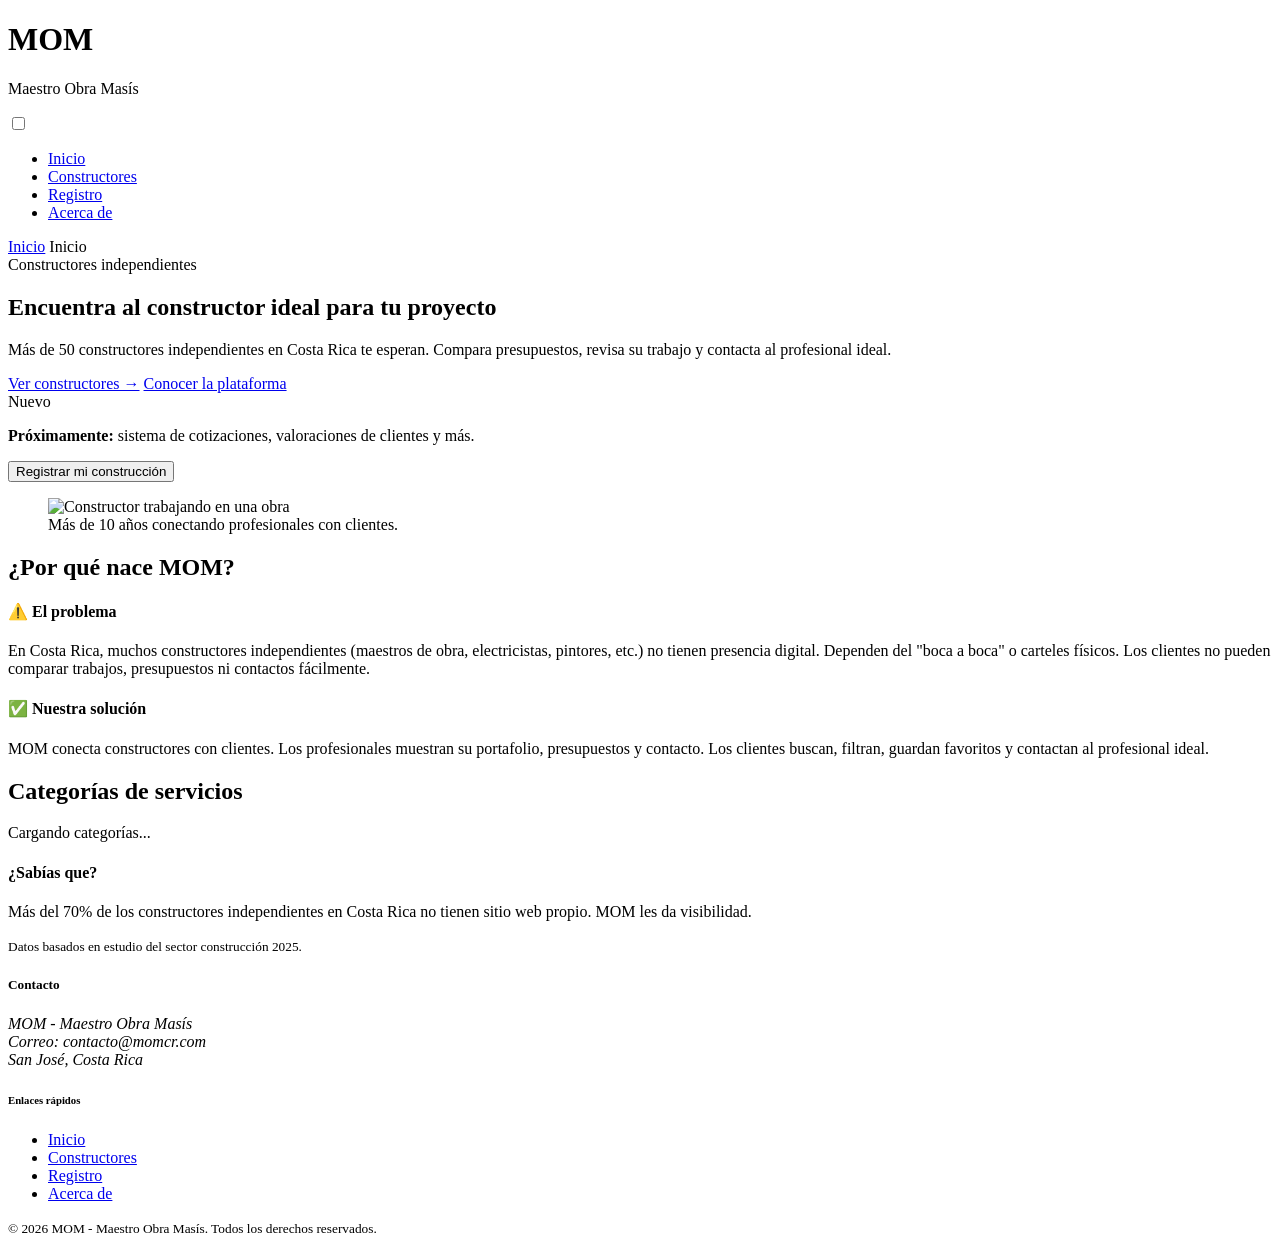
==== html/index.html @ bb2821d4 "Páginas completas: inicio, constructores, registro, acerca - rojo y blanco" ====
<!DOCTYPE html>
<html lang="es">
<head>
    <meta charset="UTF-8">
    <meta name="viewport" content="width=device-width, initial-scale=1.0">
    <meta name="description" content="MOM - Maestro Obra Masís. Encuentra constructores independientes en Costa Rica.">
    <meta name="keywords" content="constructores, Costa Rica, maestros de obra, construcción, remodelación">
    <meta name="author" content="MOM">
    <link rel="stylesheet" href="css/styles.css">
    <title>MOM | Inicio - Constructores Costa Rica</title>
</head>
<body>
    <header class="site-header">
        <div class="container header-content">
            <div class="logo">
                <h1>MOM</h1>
                <p>Maestro Obra Masís</p>
            </div>

            <input type="checkbox" id="menu-toggle" class="menu-toggle">
            <label for="menu-toggle" class="menu-button">
                <span></span>
                <span></span>
                <span></span>
            </label>

            <nav class="main-nav">
                <ul>
                    <li><a href="index.html" class="active">Inicio</a></li>
                    <li><a href="constructores.html">Constructores</a></li>
                    <li><a href="registro.html">Registro</a></li>
                    <li><a href="acerca.html">Acerca de</a></li>
                </ul>
            </nav>
        </div>
    </header>

    <nav class="breadcrumb" aria-label="Ubicación actual">
        <div class="container">
            <a href="index.html">Inicio</a>
            <span>Inicio</span>
        </div>
    </nav>

    <main>
        <section class="hero">
            <div class="container hero-content">
                <div class="hero-text">
                    <span class="hero-badge">Constructores independientes</span>
                    <h1>Encuentra al constructor ideal para tu proyecto</h1>
                    <p>Más de 50 constructores independientes en Costa Rica te esperan. Compara presupuestos, revisa su trabajo y contacta al profesional ideal.</p>
                    <div class="hero-actions">
                        <a class="btn-primary" href="constructores.html">Ver constructores →</a>
                        <a class="btn-link" href="#problema-solucion">Conocer la plataforma</a>
                    </div>

                    <div class="hero-info">
                        <span class="info-label">Nuevo</span>
                        <p><strong>Próximamente:</strong> sistema de cotizaciones, valoraciones de clientes y más.</p>
                        <button class="btn-secondary" onclick="window.location.href='registro.html'">Registrar mi construcción</button>
                    </div>
                </div>

                <figure class="hero-image">
                    <img src="https://placehold.co/600x400/c0392b/white?text=Construccion+CR" alt="Constructor trabajando en una obra">
                    <figcaption>Más de 10 años conectando profesionales con clientes.</figcaption>
                </figure>
            </div>
        </section>

        <section id="problema-solucion" class="problema-solucion">
            <div class="container">
                <h2>¿Por qué nace MOM?</h2>
                <div class="problema-solucion-grid">
                    <div class="card-problema">
                        <h4>⚠️ El problema</h4>
                        <p>En Costa Rica, muchos constructores independientes (maestros de obra, electricistas, pintores, etc.) no tienen presencia digital. Dependen del "boca a boca" o carteles físicos. Los clientes no pueden comparar trabajos, presupuestos ni contactos fácilmente.</p>
                    </div>
                    <div class="card-solucion">
                        <h4>✅ Nuestra solución</h4>
                        <p>MOM conecta constructores con clientes. Los profesionales muestran su portafolio, presupuestos y contacto. Los clientes buscan, filtran, guardan favoritos y contactan al profesional ideal.</p>
                    </div>
                </div>
            </div>
        </section>

        <section class="categorias-dinamicas">
            <div class="container">
                <h2>Categorías de servicios</h2>
                <div class="categorias-grid" id="categorias-container">
                    <p>Cargando categorías...</p>
                </div>
            </div>
        </section>
    </main>

    <aside>
        <h4>¿Sabías que?</h4>
        <p>Más del 70% de los constructores independientes en Costa Rica no tienen sitio web propio. MOM les da visibilidad.</p>
        <small>Datos basados en estudio del sector construcción 2025.</small>
    </aside>

    <footer>
        <h5>Contacto</h5>
        <address>
            MOM - Maestro Obra Masís<br>
            Correo: contacto@momcr.com<br>
            San José, Costa Rica
        </address>

        <h6>Enlaces rápidos</h6>
        <ul>
            <li><a href="index.html">Inicio</a></li>
            <li><a href="constructores.html">Constructores</a></li>
            <li><a href="registro.html">Registro</a></li>
            <li><a href="acerca.html">Acerca de</a></li>
        </ul>

        <p><small>&copy; 2026 MOM - Maestro Obra Masís. Todos los derechos reservados.</small></p>
    </footer>

    <script src="js/main.js"></script>
</body>
</html>
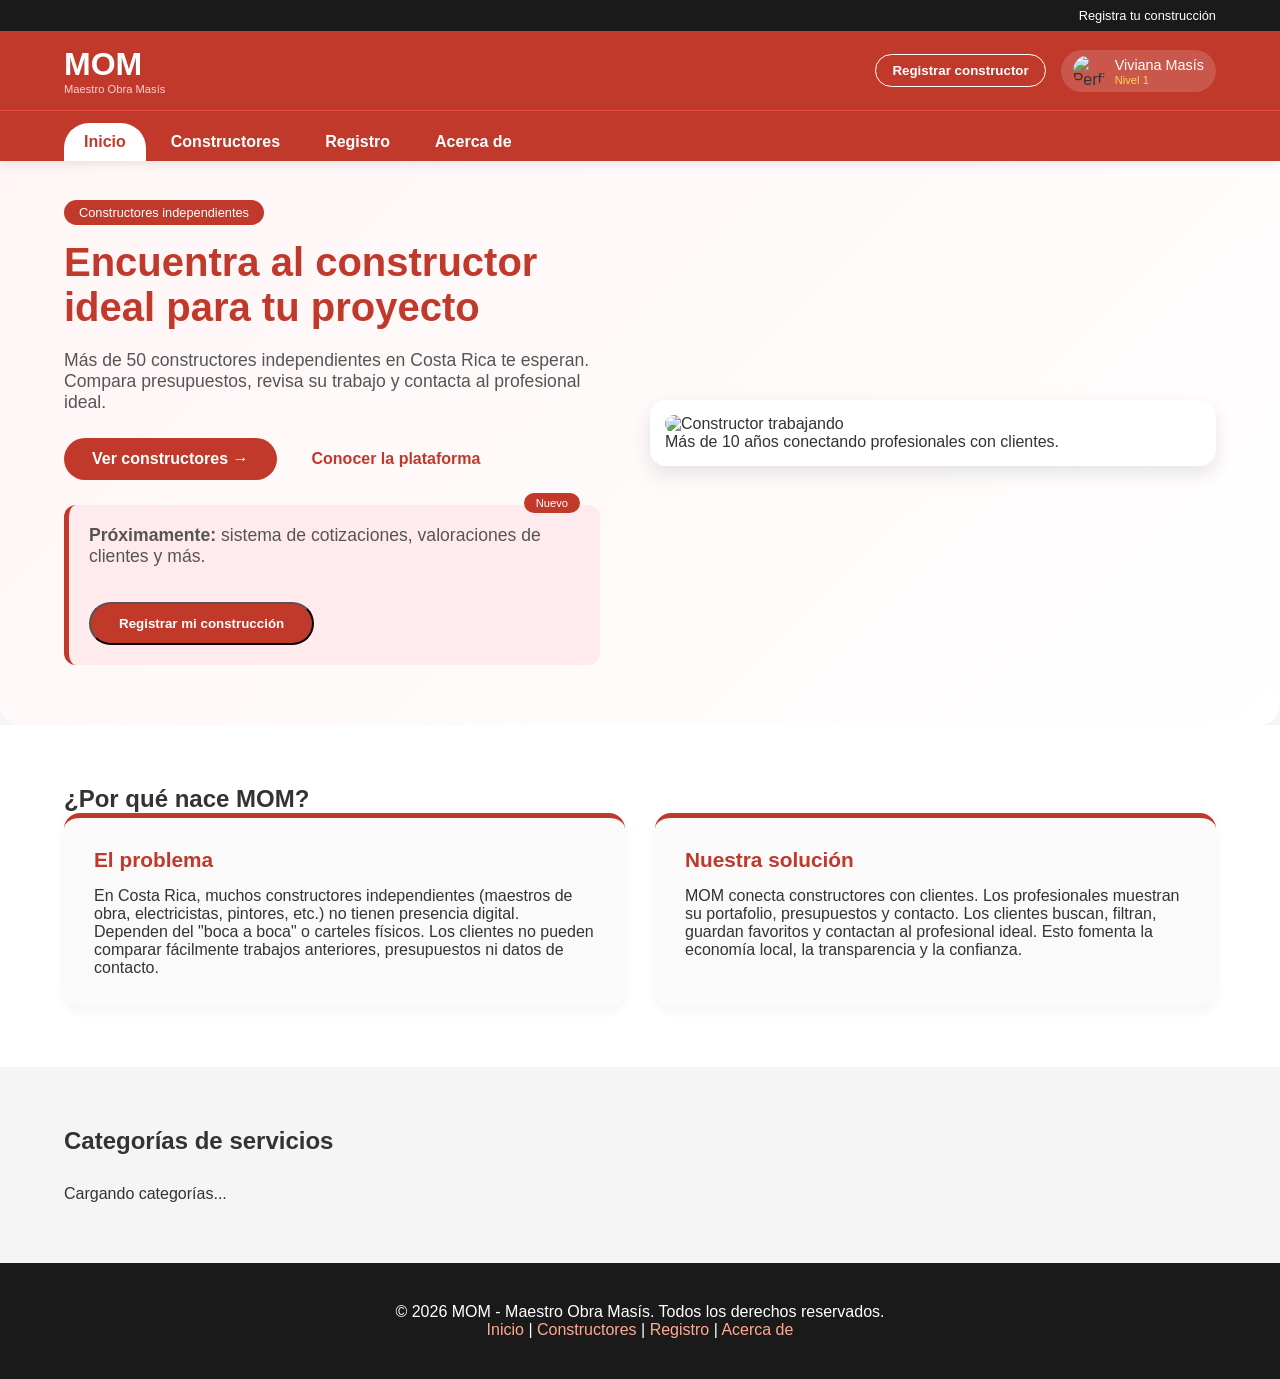
==== commit e9844f39: "actualización" ====
--- a/html/index.html
+++ b/html/index.html
@@ -3,44 +3,50 @@
 <head>
     <meta charset="UTF-8">
     <meta name="viewport" content="width=device-width, initial-scale=1.0">
-    <meta name="description" content="MOM - Maestro Obra Masís. Encuentra constructores independientes en Costa Rica.">
-    <meta name="keywords" content="constructores, Costa Rica, maestros de obra, construcción, remodelación">
-    <meta name="author" content="MOM">
-    <link rel="stylesheet" href="css/styles.css">
-    <title>MOM | Inicio - Constructores Costa Rica</title>
+    <title>MOM | Constructores Costa Rica</title>
+    <link rel="stylesheet" href="../css/styles.css">
 </head>
 <body>
     <header class="site-header">
-        <div class="container header-content">
-            <div class="logo">
-                <h1>MOM</h1>
-                <p>Maestro Obra Masís</p>
+        <!-- Barra superior negra solo con registro -->
+        <div class="top-bar">
+            <div class="container">
+                <a href="registro.html">Registra tu construcción</a>
             </div>
+        </div>
 
-            <input type="checkbox" id="menu-toggle" class="menu-toggle">
-            <label for="menu-toggle" class="menu-button">
-                <span></span>
-                <span></span>
-                <span></span>
-            </label>
+        <!-- Barra principal con logo y acciones -->
+        <div class="main-header">
+            <div class="container">
+                <div class="logo">
+                    <h1>MOM</h1>
+                    <p>Maestro Obra Masís</p>
+                </div>
+                <div class="header-actions">
+                    <button class="btn-registro" onclick="window.location.href='registro.html'">Registrar constructor</button>
+                    <div class="perfil" onclick="window.location.href='acerca.html'">
+                        <img src="https://placehold.co/40x40/c0392b/white?text=V" alt="Perfil">
+                        <div>
+                            <span>Viviana Masís</span>
+                            <div class="nivel">Nivel 1</div>
+                        </div>
+                    </div>
+                </div>
+            </div>
+        </div>
 
-            <nav class="main-nav">
+        <!-- Pestañas de navegación -->
+        <div class="nav-tabs">
+            <div class="container">
                 <ul>
                     <li><a href="index.html" class="active">Inicio</a></li>
                     <li><a href="constructores.html">Constructores</a></li>
                     <li><a href="registro.html">Registro</a></li>
                     <li><a href="acerca.html">Acerca de</a></li>
                 </ul>
-            </nav>
+            </div>
         </div>
     </header>
-
-    <nav class="breadcrumb" aria-label="Ubicación actual">
-        <div class="container">
-            <a href="index.html">Inicio</a>
-            <span>Inicio</span>
-        </div>
-    </nav>
 
     <main>
         <section class="hero">
@@ -50,21 +56,19 @@
                     <h1>Encuentra al constructor ideal para tu proyecto</h1>
                     <p>Más de 50 constructores independientes en Costa Rica te esperan. Compara presupuestos, revisa su trabajo y contacta al profesional ideal.</p>
                     <div class="hero-actions">
-                        <a class="btn-primary" href="constructores.html">Ver constructores →</a>
-                        <a class="btn-link" href="#problema-solucion">Conocer la plataforma</a>
+                        <a href="constructores.html" class="btn-primary">Ver constructores →</a>
+                        <a href="#problema-solucion" class="btn-link">Conocer la plataforma</a>
                     </div>
-
                     <div class="hero-info">
                         <span class="info-label">Nuevo</span>
                         <p><strong>Próximamente:</strong> sistema de cotizaciones, valoraciones de clientes y más.</p>
-                        <button class="btn-secondary" onclick="window.location.href='registro.html'">Registrar mi construcción</button>
+                        <button class="btn-primary" onclick="window.location.href='registro.html'" style="margin-top: 10px;">Registrar mi construcción</button>
                     </div>
                 </div>
-
-                <figure class="hero-image">
-                    <img src="https://placehold.co/600x400/c0392b/white?text=Construccion+CR" alt="Constructor trabajando en una obra">
+                <div class="hero-image">
+                    <img src="https://placehold.co/500x400/c0392b/white?text=Construccion+CR" alt="Constructor trabajando">
                     <figcaption>Más de 10 años conectando profesionales con clientes.</figcaption>
-                </figure>
+                </div>
             </div>
         </section>
 
@@ -73,12 +77,12 @@
                 <h2>¿Por qué nace MOM?</h2>
                 <div class="problema-solucion-grid">
                     <div class="card-problema">
-                        <h4>⚠️ El problema</h4>
-                        <p>En Costa Rica, muchos constructores independientes (maestros de obra, electricistas, pintores, etc.) no tienen presencia digital. Dependen del "boca a boca" o carteles físicos. Los clientes no pueden comparar trabajos, presupuestos ni contactos fácilmente.</p>
+                        <h4>El problema</h4>
+                        <p>En Costa Rica, muchos constructores independientes (maestros de obra, electricistas, pintores, etc.) no tienen presencia digital. Dependen del "boca a boca" o carteles físicos. Los clientes no pueden comparar fácilmente trabajos anteriores, presupuestos ni datos de contacto.</p>
                     </div>
                     <div class="card-solucion">
-                        <h4>✅ Nuestra solución</h4>
-                        <p>MOM conecta constructores con clientes. Los profesionales muestran su portafolio, presupuestos y contacto. Los clientes buscan, filtran, guardan favoritos y contactan al profesional ideal.</p>
+                        <h4>Nuestra solución</h4>
+                        <p>MOM conecta constructores con clientes. Los profesionales muestran su portafolio, presupuestos y contacto. Los clientes buscan, filtran, guardan favoritos y contactan al profesional ideal. Esto fomenta la economía local, la transparencia y la confianza.</p>
                     </div>
                 </div>
             </div>
@@ -94,31 +98,18 @@
         </section>
     </main>
 
-    <aside>
-        <h4>¿Sabías que?</h4>
-        <p>Más del 70% de los constructores independientes en Costa Rica no tienen sitio web propio. MOM les da visibilidad.</p>
-        <small>Datos basados en estudio del sector construcción 2025.</small>
-    </aside>
-
     <footer>
-        <h5>Contacto</h5>
-        <address>
-            MOM - Maestro Obra Masís<br>
-            Correo: contacto@momcr.com<br>
-            San José, Costa Rica
-        </address>
-
-        <h6>Enlaces rápidos</h6>
-        <ul>
-            <li><a href="index.html">Inicio</a></li>
-            <li><a href="constructores.html">Constructores</a></li>
-            <li><a href="registro.html">Registro</a></li>
-            <li><a href="acerca.html">Acerca de</a></li>
-        </ul>
-
-        <p><small>&copy; 2026 MOM - Maestro Obra Masís. Todos los derechos reservados.</small></p>
+        <div class="container">
+            <p>&copy; 2026 MOM - Maestro Obra Masís. Todos los derechos reservados.</p>
+            <p>
+                <a href="index.html">Inicio</a> | 
+                <a href="constructores.html">Constructores</a> | 
+                <a href="registro.html">Registro</a> | 
+                <a href="acerca.html">Acerca de</a>
+            </p>
+        </div>
     </footer>
 
-    <script src="js/main.js"></script>
+    <script src="../js/main.js"></script>
 </body>
 </html>
--- a/css/styles.css
+++ b/css/styles.css
@@ -0,0 +1,843 @@
+/* =========================
+CSS BASE - MOM Constructores
+Estilo Booking.com en Rojo y Blanco
+========================= */
+
+* {
+    margin: 0;
+    padding: 0;
+    box-sizing: border-box;
+}
+
+body {
+    font-family: 'Segoe UI', Tahoma, Geneva, Verdana, sans-serif;
+    background-color: #f5f5f5;
+    color: #333;
+    padding-top: 140px; /* Espacio para header fijo más grande */
+}
+
+/* =========================
+HEADER ESTILO BOOKING (ROJO)
+========================= */
+
+.site-header {
+    background-color: #c0392b;
+    position: fixed;
+    top: 0;
+    left: 0;
+    width: 100%;
+    z-index: 1000;
+    box-shadow: 0 2px 10px rgba(0, 0, 0, 0.1);
+}
+
+/* Barra superior negra (estilo Booking) */
+.top-bar {
+    background-color: #1a1a1a;
+    padding: 8px 0;
+}
+
+.top-bar .container {
+    display: flex;
+    justify-content: flex-end;
+    align-items: center;
+    gap: 20px;
+}
+
+.top-bar a {
+    color: #fff;
+    font-size: 0.8rem;
+    text-decoration: none;
+}
+
+.top-bar a:hover {
+    color: #ffcdd2;
+}
+
+.moneda {
+    background-color: transparent;
+    color: white;
+    border: 1px solid #555;
+    padding: 4px 8px;
+    border-radius: 4px;
+    cursor: pointer;
+}
+
+.idioma {
+    background: none;
+    border: none;
+    color: white;
+    cursor: pointer;
+}
+
+/* Barra principal */
+.main-header {
+    padding: 15px 0;
+    border-bottom: 1px solid #e74c3c;
+}
+
+.main-header .container {
+    display: flex;
+    justify-content: space-between;
+    align-items: center;
+    flex-wrap: wrap;
+    gap: 20px;
+}
+
+.logo h1 {
+    color: white;
+    font-size: 2rem;
+    margin-bottom: 0;
+}
+
+.logo p {
+    color: #ffcdd2;
+    font-size: 0.7rem;
+}
+
+/* Acciones del header (Registro + Perfil) */
+.header-actions {
+    display: flex;
+    align-items: center;
+    gap: 15px;
+}
+
+.btn-registro {
+    background-color: transparent;
+    color: white;
+    border: 1px solid white;
+    padding: 8px 16px;
+    border-radius: 25px;
+    cursor: pointer;
+    font-weight: bold;
+    transition: all 0.3s ease;
+}
+
+.btn-registro:hover {
+    background-color: white;
+    color: #c0392b;
+}
+
+.perfil {
+    display: flex;
+    align-items: center;
+    gap: 10px;
+    background-color: rgba(255, 255, 255, 0.15);
+    padding: 5px 12px;
+    border-radius: 25px;
+    cursor: pointer;
+}
+
+.perfil img {
+    width: 32px;
+    height: 32px;
+    border-radius: 50%;
+}
+
+.perfil span {
+    color: white;
+    font-size: 0.9rem;
+}
+
+.nivel {
+    font-size: 0.7rem;
+    color: #ffd54f;
+}
+
+/* Pestañas de navegación (estilo Booking) */
+.nav-tabs {
+    padding: 12px 0 0 0;
+}
+
+.nav-tabs ul {
+    list-style: none;
+    display: flex;
+    gap: 5px;
+    flex-wrap: wrap;
+}
+
+.nav-tabs a {
+    display: inline-block;
+    padding: 10px 20px;
+    color: white;
+    text-decoration: none;
+    font-weight: 600;
+    border-radius: 25px 25px 0 0;
+    transition: all 0.3s ease;
+}
+
+.nav-tabs a:hover {
+    background-color: rgba(255, 255, 255, 0.2);
+}
+
+.nav-tabs a.active {
+    background-color: white;
+    color: #c0392b;
+}
+
+/* =========================
+CONTENIDO PRINCIPAL
+========================= */
+
+.container {
+    width: min(90%, 1200px);
+    margin: 0 auto;
+}
+
+.hero {
+    background: linear-gradient(135deg, #fff5f5 0%, #ffffff 100%);
+    padding: 60px 0;
+    border-radius: 0 0 20px 20px;
+}
+
+.hero-content {
+    display: flex;
+    align-items: center;
+    gap: 50px;
+    flex-wrap: wrap;
+}
+
+.hero-text {
+    flex: 1;
+}
+
+.hero-badge {
+    background-color: #c0392b;
+    color: white;
+    padding: 5px 15px;
+    border-radius: 25px;
+    font-size: 0.8rem;
+    display: inline-block;
+    margin-bottom: 15px;
+}
+
+.hero-text h1 {
+    font-size: 2.5rem;
+    color: #c0392b;
+    margin-bottom: 20px;
+}
+
+.hero-text p {
+    font-size: 1.1rem;
+    color: #555;
+    margin-bottom: 25px;
+}
+
+.btn-primary {
+    background-color: #c0392b;
+    color: white;
+    padding: 12px 28px;
+    border-radius: 30px;
+    text-decoration: none;
+    font-weight: bold;
+    display: inline-block;
+    transition: all 0.3s ease;
+}
+
+.btn-primary:hover {
+    background-color: #a93226;
+    transform: scale(1.05);
+}
+
+.btn-link {
+    color: #c0392b;
+    padding: 12px 20px;
+    text-decoration: none;
+    font-weight: bold;
+}
+
+.hero-actions {
+    display: flex;
+    gap: 15px;
+    flex-wrap: wrap;
+    margin-bottom: 25px;
+}
+
+.hero-info {
+    background-color: #ffebee;
+    padding: 20px;
+    border-left: 5px solid #c0392b;
+    border-radius: 12px;
+    position: relative;
+}
+
+.info-label {
+    position: absolute;
+    top: -12px;
+    right: 20px;
+    background-color: #c0392b;
+    color: white;
+    padding: 4px 12px;
+    border-radius: 20px;
+    font-size: 0.7rem;
+}
+
+.hero-image {
+    flex: 1;
+    background: white;
+    padding: 15px;
+    border-radius: 16px;
+    box-shadow: 0 8px 20px rgba(0, 0, 0, 0.1);
+}
+
+.hero-image img {
+    width: 100%;
+    border-radius: 12px;
+}
+
+/* =========================
+PROBLEMA Y SOLUCIÓN
+========================= */
+
+.problema-solucion {
+    background-color: white;
+    padding: 60px 0;
+}
+
+.problema-solucion-grid {
+    display: grid;
+    grid-template-columns: 1fr 1fr;
+    gap: 30px;
+}
+
+.card-problema, .card-solucion {
+    background: #fafafa;
+    padding: 30px;
+    border-radius: 16px;
+    border-top: 5px solid #c0392b;
+    box-shadow: 0 4px 12px rgba(0, 0, 0, 0.05);
+}
+
+.card-problema h4, .card-solucion h4 {
+    color: #c0392b;
+    font-size: 1.3rem;
+    margin-bottom: 15px;
+}
+
+/* =========================
+CATEGORÍAS
+========================= */
+
+.categorias-dinamicas {
+    background-color: #f5f5f5;
+    padding: 60px 0;
+}
+
+.categorias-grid {
+    display: grid;
+    grid-template-columns: repeat(auto-fit, minmax(200px, 1fr));
+    gap: 20px;
+    margin-top: 30px;
+}
+
+.categoria-card {
+    background: white;
+    padding: 25px;
+    text-align: center;
+    border-radius: 16px;
+    cursor: pointer;
+    transition: all 0.3s ease;
+    border: 1px solid #e0e0e0;
+}
+
+.categoria-card:hover {
+    transform: translateY(-5px);
+    box-shadow: 0 8px 25px rgba(192, 57, 43, 0.15);
+    border-color: #c0392b;
+}
+
+.categoria-card h4 {
+    color: #c0392b;
+    margin-bottom: 10px;
+}
+
+/* =========================
+FOOTER
+========================= */
+
+footer {
+    background-color: #1a1a1a;
+    color: white;
+    text-align: center;
+    padding: 40px 0;
+}
+
+footer a {
+    color: #ffab91;
+    text-decoration: none;
+}
+
+/* =========================
+RESPONSIVE
+========================= */
+
+@media (max-width: 768px) {
+    body {
+        padding-top: 180px;
+    }
+
+    .main-header .container {
+        flex-direction: column;
+        text-align: center;
+    }
+
+    .nav-tabs ul {
+        justify-content: center;
+    }
+
+    .hero-content {
+        flex-direction: column;
+    }
+
+    .problema-solucion-grid {
+        grid-template-columns: 1fr;/* =========================
+CSS BASE - MOM Constructores
+Estilo Booking.com en Rojo y Blanco (Sin moneda/idioma)
+========================= */
+
+* {
+    margin: 0;
+    padding: 0;
+    box-sizing: border-box;
+}
+
+body {
+    font-family: 'Segoe UI', Tahoma, Geneva, Verdana, sans-serif;
+    background-color: #f5f5f5;
+    color: #333;
+    padding-top: 130px; /* Espacio para header fijo */
+}
+
+/* =========================
+HEADER ESTILO BOOKING (ROJO)
+========================= */
+
+.site-header {
+    background-color: #c0392b;
+    position: fixed;
+    top: 0;
+    left: 0;
+    width: 100%;
+    z-index: 1000;
+    box-shadow: 0 2px 10px rgba(0, 0, 0, 0.1);
+}
+
+/* Barra superior negra (solo registro) */
+.top-bar {
+    background-color: #1a1a1a;
+    padding: 8px 0;
+}
+
+.top-bar .container {
+    display: flex;
+    justify-content: flex-end;
+    align-items: center;
+}
+
+.top-bar a {
+    color: #fff;
+    font-size: 0.8rem;
+    text-decoration: none;
+}
+
+.top-bar a:hover {
+    color: #ffcdd2;
+}
+
+/* Barra principal */
+.main-header {
+    padding: 15px 0;
+    border-bottom: 1px solid #e74c3c;
+}
+
+.main-header .container {
+    display: flex;
+    justify-content: space-between;
+    align-items: center;
+    flex-wrap: wrap;
+    gap: 20px;
+}
+
+.logo h1 {
+    color: white;
+    font-size: 2rem;
+    margin-bottom: 0;
+}
+
+.logo p {
+    color: #ffcdd2;
+    font-size: 0.7rem;
+}
+
+/* Acciones del header */
+.header-actions {
+    display: flex;
+    align-items: center;
+    gap: 15px;
+}
+
+.btn-registro {
+    background-color: transparent;
+    color: white;
+    border: 1px solid white;
+    padding: 8px 16px;
+    border-radius: 25px;
+    cursor: pointer;
+    font-weight: bold;
+    transition: all 0.3s ease;
+}
+
+.btn-registro:hover {
+    background-color: white;
+    color: #c0392b;
+}
+
+.perfil {
+    display: flex;
+    align-items: center;
+    gap: 10px;
+    background-color: rgba(255, 255, 255, 0.15);
+    padding: 5px 12px;
+    border-radius: 25px;
+    cursor: pointer;
+}
+
+.perfil img {
+    width: 32px;
+    height: 32px;
+    border-radius: 50%;
+}
+
+.perfil span {
+    color: white;
+    font-size: 0.9rem;
+}
+
+.nivel {
+    font-size: 0.7rem;
+    color: #ffd54f;
+}
+
+/* Pestañas de navegación */
+.nav-tabs {
+    padding: 12px 0 0 0;
+}
+
+.nav-tabs ul {
+    list-style: none;
+    display: flex;
+    gap: 5px;
+    flex-wrap: wrap;
+}
+
+.nav-tabs a {
+    display: inline-block;
+    padding: 10px 20px;
+    color: white;
+    text-decoration: none;
+    font-weight: 600;
+    border-radius: 25px 25px 0 0;
+    transition: all 0.3s ease;
+}
+
+.nav-tabs a:hover {
+    background-color: rgba(255, 255, 255, 0.2);
+}
+
+.nav-tabs a.active {
+    background-color: white;
+    color: #c0392b;
+}
+
+/* =========================
+CONTENEDOR
+========================= */
+
+.container {
+    width: min(90%, 1200px);
+    margin: 0 auto;
+}
+
+/* =========================
+HERO SECTION
+========================= */
+
+.hero {
+    background: linear-gradient(135deg, #fff5f5 0%, #ffffff 100%);
+    padding: 60px 0;
+    border-radius: 0 0 20px 20px;
+}
+
+.hero-content {
+    display: flex;
+    align-items: center;
+    gap: 50px;
+    flex-wrap: wrap;
+}
+
+.hero-text {
+    flex: 1;
+}
+
+.hero-badge {
+    background-color: #c0392b;
+    color: white;
+    padding: 5px 15px;
+    border-radius: 25px;
+    font-size: 0.8rem;
+    display: inline-block;
+    margin-bottom: 15px;
+}
+
+.hero-text h1 {
+    font-size: 2.5rem;
+    color: #c0392b;
+    margin-bottom: 20px;
+}
+
+.hero-text p {
+    font-size: 1.1rem;
+    color: #555;
+    margin-bottom: 25px;
+}
+
+.btn-primary {
+    background-color: #c0392b;
+    color: white;
+    padding: 12px 28px;
+    border-radius: 30px;
+    text-decoration: none;
+    font-weight: bold;
+    display: inline-block;
+    transition: all 0.3s ease;
+    border: none;
+    cursor: pointer;
+}
+
+.btn-primary:hover {
+    background-color: #a93226;
+    transform: scale(1.05);
+}
+
+.btn-link {
+    color: #c0392b;
+    padding: 12px 20px;
+    text-decoration: none;
+    font-weight: bold;
+}
+
+.hero-actions {
+    display: flex;
+    gap: 15px;
+    flex-wrap: wrap;
+    margin-bottom: 25px;
+}
+
+.hero-info {
+    background-color: #ffebee;
+    padding: 20px;
+    border-left: 5px solid #c0392b;
+    border-radius: 12px;
+    position: relative;
+}
+
+.info-label {
+    position: absolute;
+    top: -12px;
+    right: 20px;
+    background-color: #c0392b;
+    color: white;
+    padding: 4px 12px;
+    border-radius: 20px;
+    font-size: 0.7rem;
+}
+
+.hero-image {
+    flex: 1;
+    background: white;
+    padding: 15px;
+    border-radius: 16px;
+    box-shadow: 0 8px 20px rgba(0, 0, 0, 0.1);
+}
+
+.hero-image img {
+    width: 100%;
+    border-radius: 12px;
+}
+
+.hero-image figcaption {
+    text-align: center;
+    font-size: 0.8rem;
+    color: #777;
+    margin-top: 10px;
+}
+
+/* =========================
+PROBLEMA Y SOLUCIÓN
+========================= */
+
+.problema-solucion {
+    background-color: white;
+    padding: 60px 0;
+}
+
+.problema-solucion-grid {
+    display: grid;
+    grid-template-columns: 1fr 1fr;
+    gap: 30px;
+}
+
+.card-problema, .card-solucion {
+    background: #fafafa;
+    padding: 30px;
+    border-radius: 16px;
+    border-top: 5px solid #c0392b;
+    box-shadow: 0 4px 12px rgba(0, 0, 0, 0.05);
+}
+
+.card-problema h4, .card-solucion h4 {
+    color: #c0392b;
+    font-size: 1.3rem;
+    margin-bottom: 15px;
+}
+
+.card-problema p, .card-solucion p {
+    color: #555;
+    line-height: 1.6;
+}
+
+/* =========================
+CATEGORÍAS
+========================= */
+
+.categorias-dinamicas {
+    background-color: #f5f5f5;
+    padding: 60px 0;
+}
+
+.categorias-grid {
+    display: grid;
+    grid-template-columns: repeat(auto-fit, minmax(200px, 1fr));
+    gap: 20px;
+    margin-top: 30px;
+}
+
+.categoria-card {
+    background: white;
+    padding: 25px;
+    text-align: center;
+    border-radius: 16px;
+    cursor: pointer;
+    transition: all 0.3s ease;
+    border: 1px solid #e0e0e0;
+}
+
+.categoria-card:hover {
+    transform: translateY(-5px);
+    box-shadow: 0 8px 25px rgba(192, 57, 43, 0.15);
+    border-color: #c0392b;
+}
+
+.categoria-card h4 {
+    color: #c0392b;
+    margin-bottom: 10px;
+}
+
+.categoria-card p {
+    color: #666;
+    font-size: 0.9rem;
+}
+
+/* =========================
+FOOTER
+========================= */
+
+footer {
+    background-color: #1a1a1a;
+    color: white;
+    text-align: center;
+    padding: 40px 0;
+}
+
+footer a {
+    color: #ffab91;
+    text-decoration: none;
+}
+
+footer a:hover {
+    color: white;
+}
+
+/* =========================
+RESPONSIVE
+========================= */
+
+@media (max-width: 768px) {
+    body {
+        padding-top: 160px;
+    }
+
+    .main-header .container {
+        flex-direction: column;
+        text-align: center;
+    }
+
+    .nav-tabs ul {
+        justify-content: center;
+    }
+
+    .hero-content {
+        flex-direction: column;
+    }
+
+    .problema-solucion-grid {
+        grid-template-columns: 1fr;
+    }
+
+    .top-bar .container {
+        justify-content: center;
+    }
+}
+
+@media (max-width: 480px) {
+    .hero-text h1 {
+        font-size: 1.8rem;
+    }
+
+    .hero-actions {
+        flex-direction: column;
+    }
+
+    .btn-primary, .btn-link {
+        text-align: center;
+    }
+
+    .header-actions {
+        flex-direction: column;
+        width: 100%;
+    }
+
+    .btn-registro {
+        width: 100%;
+        text-align: center;
+    }
+}
+    }
+
+    .top-bar .container {
+        justify-content: center;
+    }
+}
+
+@media (max-width: 480px) {
+    .hero-text h1 {
+        font-size: 1.8rem;
+    }
+
+    .hero-actions {
+        flex-direction: column;
+    }
+
+    .btn-primary, .btn-link {
+        text-align: center;
+    }
+}
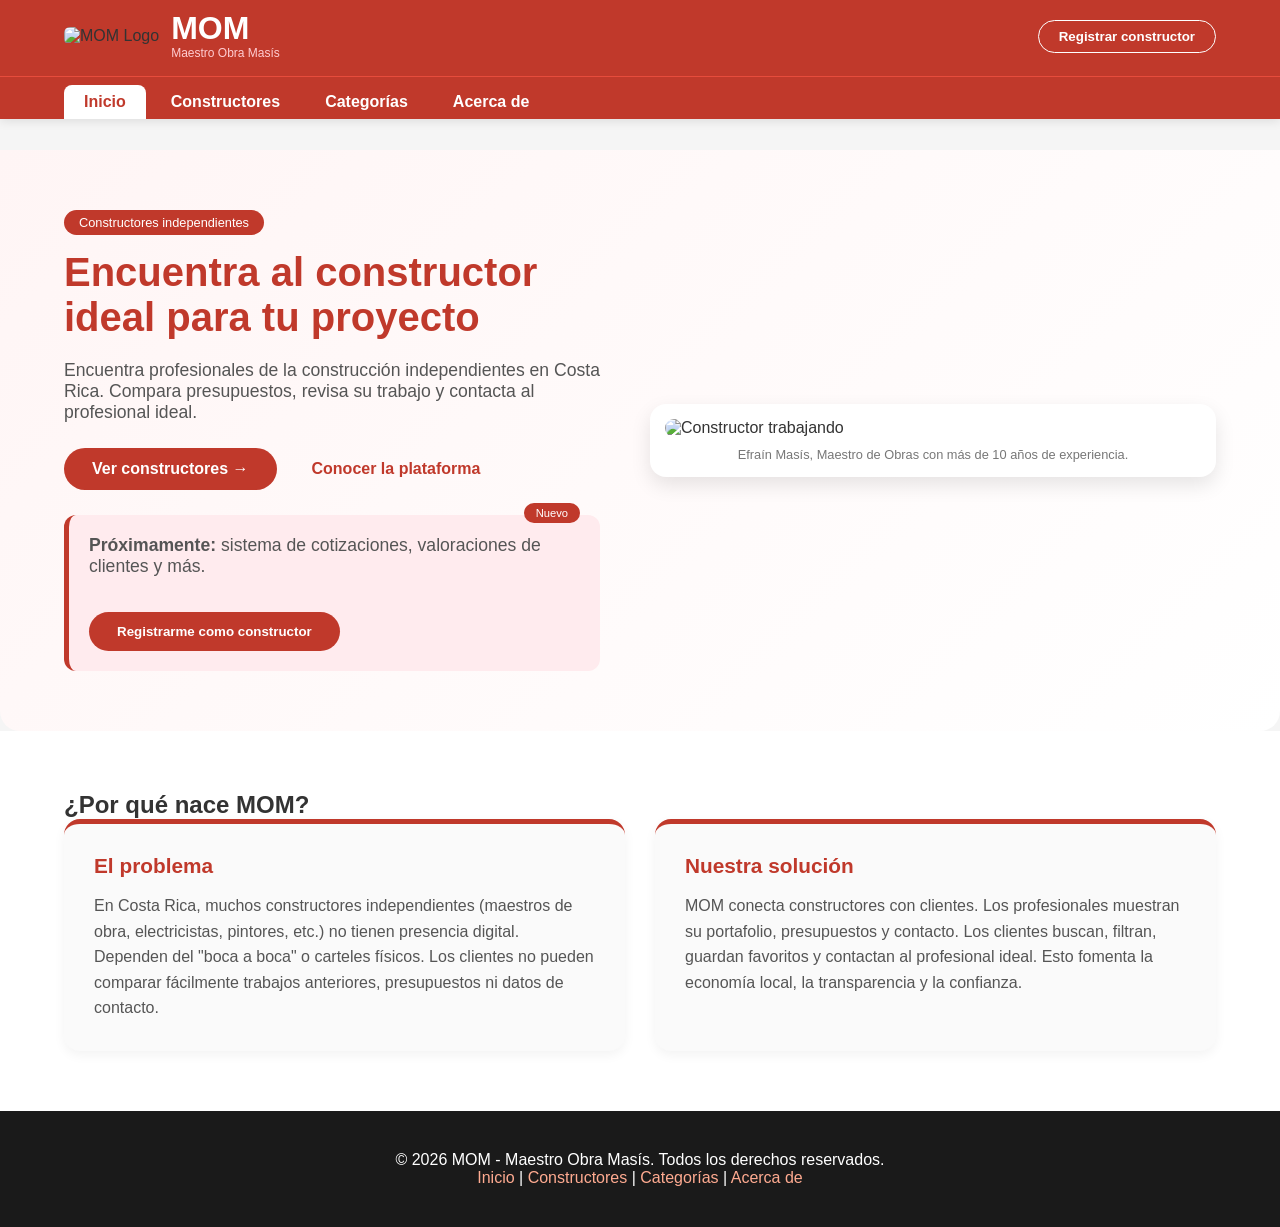
==== commit 0ff955e4: "actualización" ====
--- a/html/index.html
+++ b/html/index.html
@@ -8,26 +8,25 @@
 </head>
 <body>
     <header class="site-header">
-        <!-- Barra superior negra solo con registro -->
-        <div class="top-bar">
-            <div class="container">
-                <a href="registro.html">Registra tu construcción</a>
-            </div>
-        </div>
-
-        <!-- Barra principal con logo y acciones -->
         <div class="main-header">
             <div class="container">
-                <div class="logo">
-                    <h1>MOM</h1>
-                    <p>Maestro Obra Masís</p>
+                <div class="logo-container">
+                    <div class="logo-img">
+                        <img src="E:\Web\MOM-Constructores\assets\images\logo.jpeg" alt="MOM Logo">
+                    </div>
+                    <div class="logo-text">
+                        <h1>MOM</h1>
+                        <p>Maestro Obra Masís</p>
+                    </div>
                 </div>
+                
                 <div class="header-actions">
-                    <button class="btn-registro" onclick="window.location.href='registro.html'">Registrar constructor</button>
-                    <div class="perfil" onclick="window.location.href='acerca.html'">
+                    <button class="btn-login" id="btnAuth" onclick="openModal('loginModal')">Registrar constructor</button>
+                    
+                    <div class="perfil hidden" id="userProfile" onclick="window.location.href='#'">
                         <img src="https://placehold.co/40x40/c0392b/white?text=V" alt="Perfil">
                         <div>
-                            <span>Viviana Masís</span>
+                            <span id="profileName">Viviana Masís</span>
                             <div class="nivel">Nivel 1</div>
                         </div>
                     </div>
@@ -35,18 +34,56 @@
             </div>
         </div>
 
-        <!-- Pestañas de navegación -->
         <div class="nav-tabs">
             <div class="container">
                 <ul>
                     <li><a href="index.html" class="active">Inicio</a></li>
-                    <li><a href="constructores.html">Constructores</a></li>
-                    <li><a href="registro.html">Registro</a></li>
-                    <li><a href="acerca.html">Acerca de</a></li>
+                    <li><a href="#">Constructores</a></li>
+                    <li><a href="#problema-solucion">Categorías</a></li>
+                    <li><a href="#">Acerca de</a></li>
                 </ul>
             </div>
         </div>
     </header>
+
+    <div id="loginModal" class="modal-overlay">
+        <div class="modal-box">
+            <button class="modal-close" onclick="closeModal('loginModal')">&times;</button>
+            <h3>Iniciar Sesión / Registro</h3>
+            <form id="loginForm" onsubmit="handleLogin(event)">
+                <div class="form-group">
+                    <label for="loginUser">Usuario o Correo</label>
+                    <input type="text" id="loginUser" required placeholder="Ej: viviana_cr">
+                </div>
+                <div class="form-group">
+                    <label for="loginPass">Contraseña</label>
+                    <input type="password" id="loginPass" required placeholder="••••••••">
+                </div>
+                <button type="submit" class="btn-submit">Ingresar como Constructor</button>
+            </form>
+            <div class="modal-footer-links">
+                <a href="#" onclick="switchModal('loginModal', 'forgotModal')">¿Olvidaste tu contraseña?</a>
+            </div>
+        </div>
+    </div>
+
+    <div id="forgotModal" class="modal-overlay">
+        <div class="modal-box">
+            <button class="modal-close" onclick="closeModal('forgotModal')">&times;</button>
+            <h3>Restaurar Contraseña</h3>
+            <p class="modal-desc">Introduce tu correo electrónico y te enviaremos las instrucciones para restablecer tu contraseña.</p>
+            <form id="forgotForm" onsubmit="handleRecovery(event)">
+                <div class="form-group">
+                    <label for="recoveryEmail">Correo Electrónico</label>
+                    <input type="email" id="recoveryEmail" required placeholder="correo@ejemplo.com">
+                </div>
+                <button type="submit" class="btn-submit">Enviar enlace de restauración</button>
+            </form>
+            <div class="modal-footer-links">
+                <a href="#" onclick="switchModal('forgotModal', 'loginModal')">Volver</a>
+            </div>
+        </div>
+    </div>
 
     <main>
         <section class="hero">
@@ -54,20 +91,20 @@
                 <div class="hero-text">
                     <span class="hero-badge">Constructores independientes</span>
                     <h1>Encuentra al constructor ideal para tu proyecto</h1>
-                    <p>Más de 50 constructores independientes en Costa Rica te esperan. Compara presupuestos, revisa su trabajo y contacta al profesional ideal.</p>
+                    <p>Encuentra profesionales de la construcción independientes en Costa Rica. Compara presupuestos, revisa su trabajo y contacta al profesional ideal.</p>
                     <div class="hero-actions">
-                        <a href="constructores.html" class="btn-primary">Ver constructores →</a>
+                        <a href="#" class="btn-primary">Ver constructores →</a>
                         <a href="#problema-solucion" class="btn-link">Conocer la plataforma</a>
                     </div>
                     <div class="hero-info">
                         <span class="info-label">Nuevo</span>
                         <p><strong>Próximamente:</strong> sistema de cotizaciones, valoraciones de clientes y más.</p>
-                        <button class="btn-primary" onclick="window.location.href='registro.html'" style="margin-top: 10px;">Registrar mi construcción</button>
+                        <button class="btn-primary" onclick="openModal('loginModal')" style="margin-top: 10px;">Registrarme como constructor</button>
                     </div>
                 </div>
                 <div class="hero-image">
                     <img src="https://placehold.co/500x400/c0392b/white?text=Construccion+CR" alt="Constructor trabajando">
-                    <figcaption>Más de 10 años conectando profesionales con clientes.</figcaption>
+                    <figcaption>Efraín Masís, Maestro de Obras con más de 10 años de experiencia.</figcaption>
                 </div>
             </div>
         </section>
@@ -87,15 +124,6 @@
                 </div>
             </div>
         </section>
-
-        <section class="categorias-dinamicas">
-            <div class="container">
-                <h2>Categorías de servicios</h2>
-                <div class="categorias-grid" id="categorias-container">
-                    <p>Cargando categorías...</p>
-                </div>
-            </div>
-        </section>
     </main>
 
     <footer>
@@ -103,9 +131,9 @@
             <p>&copy; 2026 MOM - Maestro Obra Masís. Todos los derechos reservados.</p>
             <p>
                 <a href="index.html">Inicio</a> | 
-                <a href="constructores.html">Constructores</a> | 
-                <a href="registro.html">Registro</a> | 
-                <a href="acerca.html">Acerca de</a>
+                <a href="#">Constructores</a> | 
+                <a href="#problema-solucion">Categorías</a> | 
+                <a href="#">Acerca de</a>
             </p>
         </div>
     </footer>
--- a/css/styles.css
+++ b/css/styles.css
@@ -1,8 +1,4 @@
-/* =========================
-CSS BASE - MOM Constructores
-Estilo Booking.com en Rojo y Blanco
-========================= */
-
+/* Limpieza rápida de márgenes para que no estorben */
 * {
     margin: 0;
     padding: 0;
@@ -13,12 +9,11 @@
     font-family: 'Segoe UI', Tahoma, Geneva, Verdana, sans-serif;
     background-color: #f5f5f5;
     color: #333;
-    padding-top: 140px; /* Espacio para header fijo más grande */
-}
-
-/* =========================
-HEADER ESTILO BOOKING (ROJO)
-========================= */
+    /* Espacio para que el header fijo no tape el contenido del inicio */
+    padding-top: 150px;
+}
+
+/* --- HEADER PRINCIPAL --- */
 
 .site-header {
     background-color: #c0392b;
@@ -30,48 +25,9 @@
     box-shadow: 0 2px 10px rgba(0, 0, 0, 0.1);
 }
 
-/* Barra superior negra (estilo Booking) */
-.top-bar {
-    background-color: #1a1a1a;
-    padding: 8px 0;
-}
-
-.top-bar .container {
-    display: flex;
-    justify-content: flex-end;
-    align-items: center;
-    gap: 20px;
-}
-
-.top-bar a {
-    color: #fff;
-    font-size: 0.8rem;
-    text-decoration: none;
-}
-
-.top-bar a:hover {
-    color: #ffcdd2;
-}
-
-.moneda {
-    background-color: transparent;
-    color: white;
-    border: 1px solid #555;
-    padding: 4px 8px;
-    border-radius: 4px;
-    cursor: pointer;
-}
-
-.idioma {
-    background: none;
-    border: none;
-    color: white;
-    cursor: pointer;
-}
-
-/* Barra principal */
+/* La fila de arriba donde va el logo y el botón de registro */
 .main-header {
-    padding: 15px 0;
+    padding: 12px 0 16px 0; 
     border-bottom: 1px solid #e74c3c;
 }
 
@@ -83,69 +39,101 @@
     gap: 20px;
 }
 
-.logo h1 {
+/* Alineación del logo con el texto del negocio */
+.logo-container {
+    display: flex;
+    align-items: center;
+    gap: 12px;
+}
+
+.logo-img img {
+    height: 65px;
+    width: auto;
+    object-fit: contain;
+    border-radius: 6px;
+}
+
+.logo-text h1 {
     color: white;
     font-size: 2rem;
-    margin-bottom: 0;
-}
-
-.logo p {
+    line-height: 1;
+    margin-bottom: 2px;
+}
+
+.logo-text p {
     color: #ffcdd2;
-    font-size: 0.7rem;
-}
-
-/* Acciones del header (Registro + Perfil) */
+    font-size: 0.75rem;
+}
+
 .header-actions {
     display: flex;
     align-items: center;
     gap: 15px;
 }
 
-.btn-registro {
+/* Botón principal para los constructores */
+.btn-login {
     background-color: transparent;
     color: white;
     border: 1px solid white;
-    padding: 8px 16px;
+    padding: 8px 20px;
     border-radius: 25px;
     cursor: pointer;
     font-weight: bold;
     transition: all 0.3s ease;
 }
 
-.btn-registro:hover {
+.btn-login:hover {
     background-color: white;
     color: #c0392b;
 }
 
+/* Perfil (se activa por JS cuando el constructor inicia sesión) */
 .perfil {
     display: flex;
     align-items: center;
     gap: 10px;
     background-color: rgba(255, 255, 255, 0.15);
-    padding: 5px 12px;
+    padding: 6px 14px;
     border-radius: 25px;
     cursor: pointer;
+    margin-bottom: -4px;
+    transition: background-color 0.2s ease;
+}
+
+.perfil:hover {
+    background-color: rgba(255, 255, 255, 0.25);
 }
 
 .perfil img {
-    width: 32px;
-    height: 32px;
+    width: 34px;
+    height: 34px;
     border-radius: 50%;
+    object-fit: cover;
+    border: 1px solid rgba(255, 255, 255, 0.5);
 }
 
 .perfil span {
     color: white;
     font-size: 0.9rem;
+    font-weight: 600;
 }
 
 .nivel {
     font-size: 0.7rem;
     color: #ffd54f;
-}
-
-/* Pestañas de navegación (estilo Booking) */
+    font-weight: bold;
+}
+
+/* Para ocultar cosas rápido desde JavaScript */
+.hidden {
+    display: none !important;
+}
+
+/* --- MENÚ DE PESTAÑAS (NAV) --- */
+
 .nav-tabs {
-    padding: 12px 0 0 0;
+    padding: 8px 0 0 0;
 }
 
 .nav-tabs ul {
@@ -157,11 +145,11 @@
 
 .nav-tabs a {
     display: inline-block;
-    padding: 10px 20px;
+    padding: 8px 20px;
     color: white;
     text-decoration: none;
     font-weight: 600;
-    border-radius: 25px 25px 0 0;
+    border-radius: 8px 8px 0 0;
     transition: all 0.3s ease;
 }
 
@@ -169,398 +157,153 @@
     background-color: rgba(255, 255, 255, 0.2);
 }
 
+/* La pestaña blanca que resalta la página actual */
 .nav-tabs a.active {
     background-color: white;
     color: #c0392b;
 }
 
-/* =========================
-CONTENIDO PRINCIPAL
-========================= */
-
-.container {
-    width: min(90%, 1200px);
-    margin: 0 auto;
-}
-
-.hero {
-    background: linear-gradient(135deg, #fff5f5 0%, #ffffff 100%);
-    padding: 60px 0;
-    border-radius: 0 0 20px 20px;
-}
-
-.hero-content {
-    display: flex;
-    align-items: center;
-    gap: 50px;
-    flex-wrap: wrap;
-}
-
-.hero-text {
-    flex: 1;
-}
-
-.hero-badge {
-    background-color: #c0392b;
-    color: white;
-    padding: 5px 15px;
-    border-radius: 25px;
-    font-size: 0.8rem;
-    display: inline-block;
-    margin-bottom: 15px;
-}
-
-.hero-text h1 {
-    font-size: 2.5rem;
-    color: #c0392b;
-    margin-bottom: 20px;
-}
-
-.hero-text p {
-    font-size: 1.1rem;
-    color: #555;
-    margin-bottom: 25px;
-}
-
-.btn-primary {
-    background-color: #c0392b;
-    color: white;
-    padding: 12px 28px;
-    border-radius: 30px;
-    text-decoration: none;
-    font-weight: bold;
-    display: inline-block;
-    transition: all 0.3s ease;
-}
-
-.btn-primary:hover {
-    background-color: #a93226;
-    transform: scale(1.05);
-}
-
-.btn-link {
-    color: #c0392b;
-    padding: 12px 20px;
-    text-decoration: none;
-    font-weight: bold;
-}
-
-.hero-actions {
-    display: flex;
-    gap: 15px;
-    flex-wrap: wrap;
-    margin-bottom: 25px;
-}
-
-.hero-info {
-    background-color: #ffebee;
-    padding: 20px;
-    border-left: 5px solid #c0392b;
-    border-radius: 12px;
-    position: relative;
-}
-
-.info-label {
-    position: absolute;
-    top: -12px;
-    right: 20px;
-    background-color: #c0392b;
-    color: white;
-    padding: 4px 12px;
-    border-radius: 20px;
-    font-size: 0.7rem;
-}
-
-.hero-image {
-    flex: 1;
-    background: white;
-    padding: 15px;
-    border-radius: 16px;
-    box-shadow: 0 8px 20px rgba(0, 0, 0, 0.1);
-}
-
-.hero-image img {
-    width: 100%;
-    border-radius: 12px;
-}
-
-/* =========================
-PROBLEMA Y SOLUCIÓN
-========================= */
-
-.problema-solucion {
-    background-color: white;
-    padding: 60px 0;
-}
-
-.problema-solucion-grid {
-    display: grid;
-    grid-template-columns: 1fr 1fr;
-    gap: 30px;
-}
-
-.card-problema, .card-solucion {
-    background: #fafafa;
-    padding: 30px;
-    border-radius: 16px;
-    border-top: 5px solid #c0392b;
-    box-shadow: 0 4px 12px rgba(0, 0, 0, 0.05);
-}
-
-.card-problema h4, .card-solucion h4 {
-    color: #c0392b;
-    font-size: 1.3rem;
-    margin-bottom: 15px;
-}
-
-/* =========================
-CATEGORÍAS
-========================= */
-
-.categorias-dinamicas {
-    background-color: #f5f5f5;
-    padding: 60px 0;
-}
-
-.categorias-grid {
-    display: grid;
-    grid-template-columns: repeat(auto-fit, minmax(200px, 1fr));
-    gap: 20px;
-    margin-top: 30px;
-}
-
-.categoria-card {
-    background: white;
-    padding: 25px;
-    text-align: center;
-    border-radius: 16px;
-    cursor: pointer;
-    transition: all 0.3s ease;
-    border: 1px solid #e0e0e0;
-}
-
-.categoria-card:hover {
-    transform: translateY(-5px);
-    box-shadow: 0 8px 25px rgba(192, 57, 43, 0.15);
-    border-color: #c0392b;
-}
-
-.categoria-card h4 {
-    color: #c0392b;
-    margin-bottom: 10px;
-}
-
-/* =========================
-FOOTER
-========================= */
-
-footer {
-    background-color: #1a1a1a;
-    color: white;
-    text-align: center;
-    padding: 40px 0;
-}
-
-footer a {
-    color: #ffab91;
-    text-decoration: none;
-}
-
-/* =========================
-RESPONSIVE
-========================= */
-
-@media (max-width: 768px) {
-    body {
-        padding-top: 180px;
-    }
-
-    .main-header .container {
-        flex-direction: column;
-        text-align: center;
-    }
-
-    .nav-tabs ul {
-        justify-content: center;
-    }
-
-    .hero-content {
-        flex-direction: column;
-    }
-
-    .problema-solucion-grid {
-        grid-template-columns: 1fr;/* =========================
-CSS BASE - MOM Constructores
-Estilo Booking.com en Rojo y Blanco (Sin moneda/idioma)
-========================= */
-
-* {
-    margin: 0;
-    padding: 0;
-    box-sizing: border-box;
-}
-
-body {
-    font-family: 'Segoe UI', Tahoma, Geneva, Verdana, sans-serif;
-    background-color: #f5f5f5;
-    color: #333;
-    padding-top: 130px; /* Espacio para header fijo */
-}
-
-/* =========================
-HEADER ESTILO BOOKING (ROJO)
-========================= */
-
-.site-header {
-    background-color: #c0392b;
+/* --- MODALES (LOGIN Y RECUPERACIÓN) --- */
+
+/* El fondo oscuro transparente */
+.modal-overlay {
     position: fixed;
     top: 0;
     left: 0;
     width: 100%;
-    z-index: 1000;
-    box-shadow: 0 2px 10px rgba(0, 0, 0, 0.1);
-}
-
-/* Barra superior negra (solo registro) */
-.top-bar {
-    background-color: #1a1a1a;
-    padding: 8px 0;
-}
-
-.top-bar .container {
-    display: flex;
-    justify-content: flex-end;
+    height: 100%;
+    background-color: rgba(0, 0, 0, 0.6);
+    display: flex;
+    justify-content: center;
     align-items: center;
-}
-
-.top-bar a {
-    color: #fff;
-    font-size: 0.8rem;
-    text-decoration: none;
-}
-
-.top-bar a:hover {
-    color: #ffcdd2;
-}
-
-/* Barra principal */
-.main-header {
-    padding: 15px 0;
-    border-bottom: 1px solid #e74c3c;
-}
-
-.main-header .container {
-    display: flex;
-    justify-content: space-between;
-    align-items: center;
-    flex-wrap: wrap;
-    gap: 20px;
-}
-
-.logo h1 {
-    color: white;
-    font-size: 2rem;
-    margin-bottom: 0;
-}
-
-.logo p {
-    color: #ffcdd2;
-    font-size: 0.7rem;
-}
-
-/* Acciones del header */
-.header-actions {
-    display: flex;
-    align-items: center;
-    gap: 15px;
-}
-
-.btn-registro {
-    background-color: transparent;
-    color: white;
-    border: 1px solid white;
-    padding: 8px 16px;
-    border-radius: 25px;
+    z-index: 2000;
+    opacity: 0;
+    pointer-events: none;
+    transition: opacity 0.3s ease;
+}
+
+/* Clase que se mete con JS para mostrar el modal */
+.modal-overlay.open {
+    opacity: 1;
+    pointer-events: auto;
+}
+
+/* La cajita blanca del formulario */
+.modal-box {
+    background-color: white;
+    padding: 30px;
+    border-radius: 16px;
+    width: min(90%, 420px);
+    box-shadow: 0 10px 30px rgba(0,0,0,0.3);
+    position: relative;
+    transform: translateY(-20px);
+    transition: transform 0.3s ease;
+}
+
+.modal-overlay.open .modal-box {
+    transform: translateY(0);
+}
+
+/* La 'X' para cerrar */
+.modal-close {
+    position: absolute;
+    top: 15px;
+    right: 20px;
+    background: none;
+    border: none;
+    font-size: 1.8rem;
     cursor: pointer;
+    color: #888;
+}
+
+.modal-close:hover {
+    color: #333;
+}
+
+.modal-box h3 {
+    color: #c0392b;
+    font-size: 1.5rem;
+    margin-bottom: 20px;
+    text-align: center;
+}
+
+.modal-desc {
+    font-size: 0.9rem;
+    color: #666;
+    margin-bottom: 20px;
+    text-align: center;
+    line-height: 1.4;
+}
+
+.form-group {
+    margin-bottom: 18px;
+}
+
+.form-group label {
+    display: block;
+    font-size: 0.85rem;
+    font-weight: 600;
+    margin-bottom: 6px;
+    color: #444;
+}
+
+.form-group input {
+    width: 100%;
+    padding: 10px 14px;
+    border: 1px solid #ccc;
+    border-radius: 8px;
+    font-size: 0.95rem;
+    outline: none;
+    transition: border-color 0.2s;
+}
+
+.form-group input:focus {
+    border-color: #c0392b;
+}
+
+.btn-submit {
+    width: 100%;
+    background-color: #c0392b;
+    color: white;
+    border: none;
+    padding: 12px;
+    border-radius: 8px;
+    font-size: 1rem;
     font-weight: bold;
-    transition: all 0.3s ease;
-}
-
-.btn-registro:hover {
-    background-color: white;
-    color: #c0392b;
-}
-
-.perfil {
-    display: flex;
-    align-items: center;
-    gap: 10px;
-    background-color: rgba(255, 255, 255, 0.15);
-    padding: 5px 12px;
-    border-radius: 25px;
     cursor: pointer;
-}
-
-.perfil img {
-    width: 32px;
-    height: 32px;
-    border-radius: 50%;
-}
-
-.perfil span {
-    color: white;
-    font-size: 0.9rem;
-}
-
-.nivel {
-    font-size: 0.7rem;
-    color: #ffd54f;
-}
-
-/* Pestañas de navegación */
-.nav-tabs {
-    padding: 12px 0 0 0;
-}
-
-.nav-tabs ul {
-    list-style: none;
-    display: flex;
-    gap: 5px;
-    flex-wrap: wrap;
-}
-
-.nav-tabs a {
-    display: inline-block;
-    padding: 10px 20px;
-    color: white;
+    transition: background-color 0.2s;
+    margin-top: 10px;
+}
+
+.btn-submit:hover {
+    background-color: #a93226;
+}
+
+.modal-footer-links {
+    margin-top: 15px;
+    text-align: center;
+}
+
+.modal-footer-links a {
+    color: #c0392b;
+    font-size: 0.85rem;
     text-decoration: none;
     font-weight: 600;
-    border-radius: 25px 25px 0 0;
-    transition: all 0.3s ease;
-}
-
-.nav-tabs a:hover {
-    background-color: rgba(255, 255, 255, 0.2);
-}
-
-.nav-tabs a.active {
-    background-color: white;
-    color: #c0392b;
-}
-
-/* =========================
-CONTENEDOR
-========================= */
-
+}
+
+.modal-footer-links a:hover {
+    text-decoration: underline;
+}
+
+/* --- SECCIONES DE LA PÁGINA (HERO, INFO, ETC) --- */
+
+/* Centrador estándar para que el diseño no se desarme en pantallas enormes */
 .container {
     width: min(90%, 1200px);
     margin: 0 auto;
 }
 
-/* =========================
-HERO SECTION
-========================= */
-
+/* El bloque de bienvenida arriba */
 .hero {
     background: linear-gradient(135deg, #fff5f5 0%, #ffffff 100%);
     padding: 60px 0;
@@ -632,6 +375,7 @@
     margin-bottom: 25px;
 }
 
+/* El cuadro de "Próximamente" */
 .hero-info {
     background-color: #ffebee;
     padding: 20px;
@@ -671,10 +415,7 @@
     margin-top: 10px;
 }
 
-/* =========================
-PROBLEMA Y SOLUCIÓN
-========================= */
-
+/* Sección de la justificación del proyecto */
 .problema-solucion {
     background-color: white;
     padding: 60px 0;
@@ -705,10 +446,7 @@
     line-height: 1.6;
 }
 
-/* =========================
-CATEGORÍAS
-========================= */
-
+/* Aquí se renderizan las categorías desde el script backend */
 .categorias-dinamicas {
     background-color: #f5f5f5;
     padding: 60px 0;
@@ -721,35 +459,7 @@
     margin-top: 30px;
 }
 
-.categoria-card {
-    background: white;
-    padding: 25px;
-    text-align: center;
-    border-radius: 16px;
-    cursor: pointer;
-    transition: all 0.3s ease;
-    border: 1px solid #e0e0e0;
-}
-
-.categoria-card:hover {
-    transform: translateY(-5px);
-    box-shadow: 0 8px 25px rgba(192, 57, 43, 0.15);
-    border-color: #c0392b;
-}
-
-.categoria-card h4 {
-    color: #c0392b;
-    margin-bottom: 10px;
-}
-
-.categoria-card p {
-    color: #666;
-    font-size: 0.9rem;
-}
-
-/* =========================
-FOOTER
-========================= */
+/* --- FOOTER (PIE DE PÁGINA) --- */
 
 footer {
     background-color: #1a1a1a;
@@ -767,13 +477,12 @@
     color: white;
 }
 
-/* =========================
-RESPONSIVE
-========================= */
+/* --- DISEÑO RESPONSIVO (TABLETS Y CELULARES) --- */
 
 @media (max-width: 768px) {
     body {
-        padding-top: 160px;
+        /* Más espacio arriba porque las cosas se apilan en pantallas pequeñas */
+        padding-top: 210px;
     }
 
     .main-header .container {
@@ -781,6 +490,11 @@
         text-align: center;
     }
 
+    .logo-container {
+        flex-direction: column;
+        gap: 5px;
+    }
+
     .nav-tabs ul {
         justify-content: center;
     }
@@ -791,10 +505,6 @@
 
     .problema-solucion-grid {
         grid-template-columns: 1fr;
-    }
-
-    .top-bar .container {
-        justify-content: center;
     }
 }
 
@@ -816,28 +526,8 @@
         width: 100%;
     }
 
-    .btn-registro {
+    .btn-login {
         width: 100%;
         text-align: center;
     }
-}
-    }
-
-    .top-bar .container {
-        justify-content: center;
-    }
-}
-
-@media (max-width: 480px) {
-    .hero-text h1 {
-        font-size: 1.8rem;
-    }
-
-    .hero-actions {
-        flex-direction: column;
-    }
-
-    .btn-primary, .btn-link {
-        text-align: center;
-    }
 }
